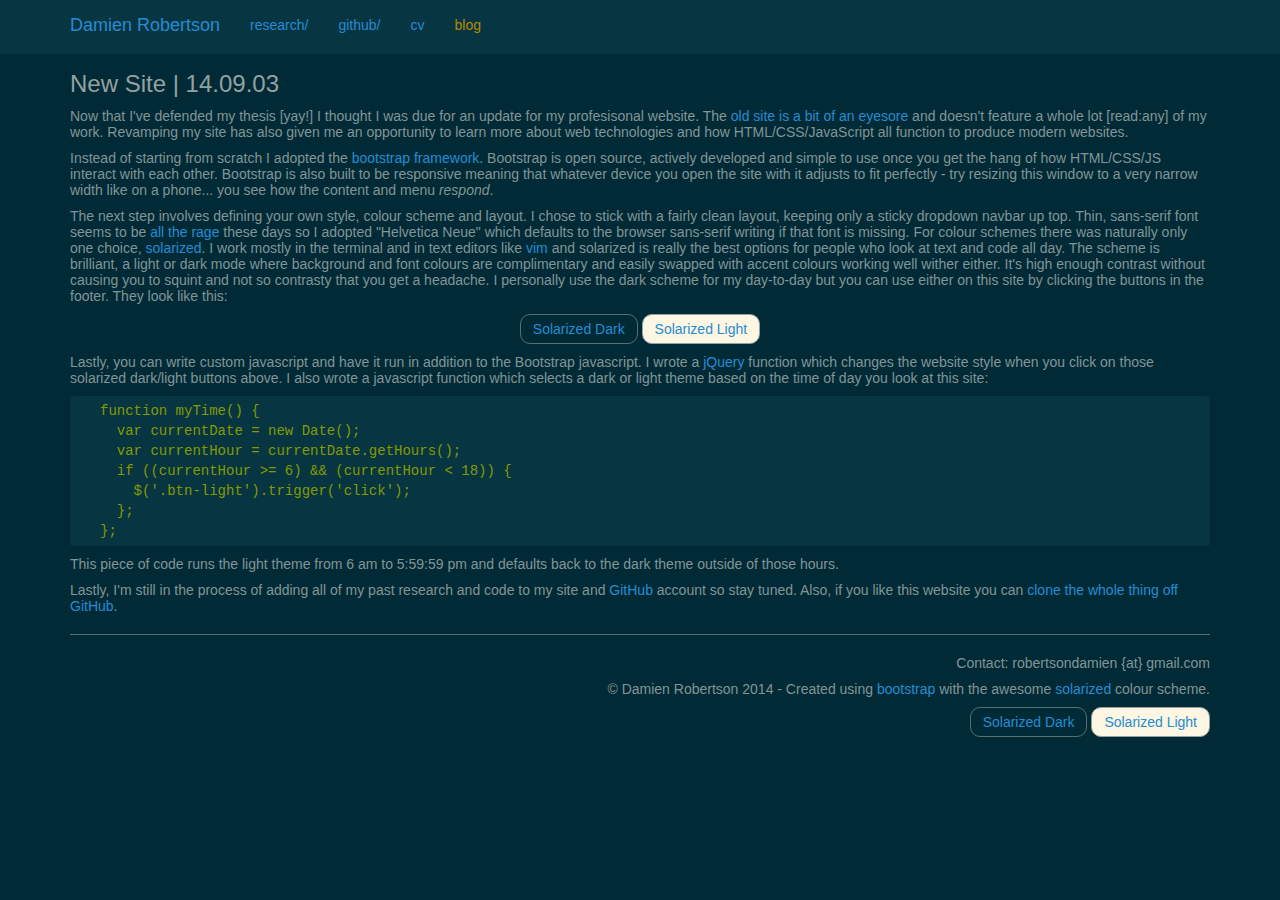
==== blog/blog_140903.html @ 72451e98 "initial commit" ====
<!DOCTYPE html>
<html lang="en">
  <head>
    <meta charset="utf-8">
    <meta http-equiv="X-UA-Compatible" content="IE=edge">
    <meta name="viewport" content="width=device-width, initial-scale=1">
    <meta name="keywords" content="Astronomy, Astrophysics, Graduate Student, Scientific Computing, Data Science, Blog">
    <meta name="description" content="Professional Page for Damien Robertson">
    <meta name="author" content="Damien Robertson">

    <title>Damien Robertson - Second Suns</title>

    <!-- Bootstrap core CSS -->
    <link href="../css/bootstrap.min.css" rel="stylesheet">

    <!-- Custom styles for this template-->
    <link href="../custom_css/basic_template.css" rel="stylesheet">

    <!-- HTML5 shim and Respond.js IE8 support of HTML5 elements and media queries -->
    <!--[if lt IE 9]>
      <script src="https://oss.maxcdn.com/libs/html5shiv/3.7.0/html5shiv.js"></script>
      <script src="https://oss.maxcdn.com/libs/respond.js/1.4.2/respond.min.js"></script>
    <![endif]-->
  </head>

  <body onload="myTime();">

    <!-- NAVIGATION START -->
    <div class="navbar navbar-inverse navbar-fixed-top" role="navigation">
      <div class="container" >
        <div class="navbar-header">
          <button type="button" class="navbar-toggle" data-toggle="collapse" data-target=".navbar-collapse">
            <span class="sr-only">Toggle navigation</span>
            <span class="icon-bar"></span>
            <span class="icon-bar"></span>
            <span class="icon-bar"></span>
          </button>
          <div class="navbar-brand">
            <a href="http://astronomerdamo.github.io/">Damien Robertson</a>
          </div>
        </div>
        <div class="collapse navbar-collapse">
          <ul class="nav navbar-nav">
            <li class="dropdown">
              <a class="dropdown-toggle" data-toggle="dropdown" href="http://astronomerdamo.github.io/research/research.html">research/</a>
              <ul class="dropdown-menu" role="menu">
                <li class="live">
                  <a href="http://astronomerdamo.github.io/research/research.html">Research Home</a>
                </li>
                <li class="divider"></li>
                <li class="dead">
                  <a href="#">Source Identification</a>
                </li>
                <li class="dead">
                  <a href="#">Ultra High Vacuum</a>
                </li>
                <li class="dead">
                  <a href="#">Timing Analysis</a>
                </li>
                <li class="dead">
                  <a href="#">N-Body Simulation</a>
                </li>
              </ul>
            </li>
            <li class="dropdown">
              <a class="dropdown-toggle" data-toggle="dropdown" href="https://github.com/astronomerdamo">github/</a>
              <ul class="dropdown-menu" role="menu">
                <li class="live">
                  <a href="https://github.com/astronomerdamo">GitHub Home</a>
                </li>
                <li class="divider"></li>
                <li class="live">
                  <a href="https://github.com/astronomerdamo/pydcf">pydcf - Discrete Correlation Function</a>
                </li>
                <li class="live">
                  <a href="https://github.com/astronomerdamo/pyreject">pyreject - Rejection Sampling</a>
                </li>
                <li class="live">
                  <a href="https://github.com/astronomerdamo/astronomerdamo.github.io">Website</a>
                </li>
                <li class="live">
                  <a href="https://github.com/astronomerdamo/mcmaster_thesis_template">McMaster University Thesis Template</a>
                </li>
              </ul>
            </li>
            <li class='live'>
              <a href="../docs/cv.html">cv</a>
            </li>
            <li class="live">
              <a class='active' href="../blog/blog_main.html">blog</a>
            </li>
          </ul>
        </div><!--/.nav-collapse -->
      </div>
    </div>
    
    <!-- NAVIGATION END-->
    
    <!--CONTENT-->

    <div class="container">
      
      <h3>New Site | 14.09.03</h3>
      
      <p>Now that I've defended my thesis [yay!] I thought I was due for an update for my profesisonal website. The <a href="http://www.physics.mcmaster.ca/~roberd9/">old site is a bit of an eyesore</a> and doesn't feature a whole lot [read:any] of my work. Revamping my site has also given me an opportunity to learn more about web technologies and how HTML/CSS/JavaScript all function to produce modern websites.</p>
      
      <p>Instead of starting from scratch I adopted the <a href="http://getbootstrap.com">bootstrap framework</a>. Bootstrap is open source, actively developed and simple to use once you get the hang of how HTML/CSS/JS interact with each other. Bootstrap is also built to be responsive meaning that whatever device you open the site with it adjusts to fit perfectly - try resizing this window to a very narrow width like on a phone... you see how the content and menu <em>respond</em>.</p>
      
      <p>The next step involves defining your own style, colour scheme and layout. I chose to stick with a fairly clean layout, keeping only a sticky dropdown navbar up top. Thin, sans-serif font seems to be <a href="https://www.apple.com/ca/ios/">all</a> <a href="http://www.ubuntu.com/">the</a> <a href="http://windows.microsoft.com/en-ca/windows-8/meet">rage</a> these days so I adopted "Helvetica Neue" which defaults to the browser sans-serif writing if that font is missing. For colour schemes there was naturally only one choice, <a href="http://ethanschoonover.com/solarized">solarized</a>. I work mostly in the terminal and in text editors like <a href="http://www.vim.org/">vim</a> and solarized is really the best options for people who look at text and code all day. The scheme is brilliant, a light or dark mode where background and font colours are complimentary and easily swapped with accent colours working well wither either. It's high enough contrast without causing you to squint and not so contrasty that you get a headache. I personally use the dark scheme for my day-to-day but you can use either on this site by clicking the buttons in the footer. They look like this:</p>
      
      <p style="text-align: center"><a class="btn btn-dark" role="button">Solarized Dark</a> <a class="btn btn-light" role="button">Solarized Light</a></p>
      
      <p>Lastly, you can write custom javascript and have it run in addition to the Bootstrap javascript. I wrote a <a href="http://jquery.com/">jQuery</a> function which changes the website style when you click on those solarized dark/light buttons above. I also wrote a javascript function which selects a dark or light theme based on the time of day you look at this site:</p>
      
      <p>
<pre>function myTime() {
  var currentDate = new Date();
  var currentHour = currentDate.getHours();
  if ((currentHour >= 6) && (currentHour < 18)) {
    $('.btn-light').trigger('click');
  };
};</pre>
      </p>
      
      <p>This piece of code runs the light theme from 6 am to 5:59:59 pm and defaults back to the dark theme outside of those hours.</p>
      
      <p>Lastly, I'm still in the process of adding all of my past research and code to my site and <a href="https://github.com/astronomerdamo">GitHub</a> account so stay tuned. Also, if you like this website you can <a href="https://github.com/astronomerdamo/astronomerdamo.github.io">clone the whole thing off GitHub</a>.</p>

    <!--FOOTER-->

      <hr>

      <footer>
        <p>Contact: robertsondamien {at} gmail.com</p>
        <p>&copy; Damien Robertson 2014 - Created using <a href="http://getbootstrap.com">bootstrap</a> with the awesome <a href="http://ethanschoonover.com/solarized">solarized</a> colour scheme.
        </p>
        <p><a class="btn btn-dark" role="button">Solarized Dark</a> <a class="btn btn-light" role="button">Solarized Light</a></p>
      </footer>
    </div>

    <!--/CONTENT-->

    <!-- Bootstrap core JavaScript
    ================================================== -->
    <!-- Placed at the end of the document so the pages load faster
    <script src="../bower_components/jquery/dist/jquery.min.js"></script> -->
    <script src="https://ajax.googleapis.com/ajax/libs/jquery/1.11.0/jquery.min.js"></script>
    <script src="../js/bootstrap.min.js"></script>
    <script src="../custom_js/basic_template.js"></script>
  </body>
</html>
---- custom_css/basic_template.css ----
/* Modifications to standard bootstrap basic_template
   Damien Robertson 2014 */

body {
  padding-top: 50px;
  background-color: #002b36;
  border-color: #93a1a1;
  font-family: "Helvetica Neue", sans-serif;
  font-weight: 200;
  line-height: normal;
  color: #839496;
}
h1, h2, h3, h4, h5, h6, .h1, .h2, .h3, .h4, .h5, .h6 {
  font-family: inherit;
  font-weight: inherit;
  line-height: inherit;
  color: #93a1a1;
}
a {
  color: #268bd2;
}
a:hover {
  color: #b58900;
  text-decoration: none;
}
a:active {
  color: #6c71c4;
}
p {
  color: inherit;
}
hr {
  margin-top: 20px;
  margin-bottom: 20px;
  border: 0;
  border-top: 1px solid #586e75;
}
.container{
  margin-right: auto;
  margin-left: auto;
  padding-left: 15px;
  padding-right: 15px;
}
.banner-image {
  margin-top: 25px;
  border-radius: 10px;
  width: 100%;
}
code{
  font-family: Courier, monospace;
  padding: 5px 5px 5px 30px;
  margin: 0px;
  font-size: inherit;
  color: #859900;
  background-color: #073642;
  white-space: nowrap;
  border-radius: 3px
}
pre {
  font-family: Courier, monospace;
  display: block;
  padding: 5px 5px 5px 30px;
  margin: 0px;
  font-size: inherit;
  color: #859900;
  background-color: #073642;
  border: 0px;
  border-radius: 3px;
  word-break: break-all;
  word-wrap: break-word;
}
/* NAVIGATION */
.btn {
  font-size: inherit;
  font-weight: inherit;
  line-height: inherit;
}
.btn:focus,
.btn:active:focus,
.btn.active:focus {
  outline: none;
}
.btn:active,
.btn.active {
  background-image: none;
  outline: 0;
  -webkit-box-shadow: none;
          box-shadow: none;
}
.btn-default {
  color: #268bd2;
  background-color: inherit;
  border-color: inherit;
  border-radius: 10px;
  font-family: inherit;
  font-weight: inherit;
}
.btn-default:hover,
.btn-default:focus,
.btn-default:active,
.btn-default.active,
.open .dropdown-toggle.btn-default {
  color: #b58900;
  background-color: #073642;
  border-color: inherit;
  font-family: inherit;
  font-weight: inherit;
}
.btn-dark {
  color: #268bd2;
  background-color: #002b36;
  border-color: #586e75;
  border-radius: 10px;
  font-family: inherit;
  font-weight: inherit;
}
.btn-dark:hover,
.btn-dark:focus,
.btn-dark:active {
  color: #b58900;
  background-color: #073642;
  border-color: #586e75;
  font-family: inherit;
  font-weight: inherit;
}
.btn-light {
  color: #268bd2;
  background-color: #fdf6e3;
  border-color: #93a1a1;
  border-radius: 10px;
  font-family: inherit;
  font-weight: inherit;
}
.btn-light:hover,
.btn-light:focus,
.btn-light:active {
  color: #b58900;
  background-color: #eee8d5;
  border-color: #93a1a1;
  font-family: inherit;
  font-weight: inherit;
}
.navbar-collapse{
  max-height: 340px;
  overflow-x: visible;
  padding-right: 15px;
  padding-left: 0px;
  -webkit-overflow-scrolling: touch;
  background-color: #073642;
  border-color: inherit;
}
.navbar-nav {
  margin: 4.0px 0px;
}
.navbar-nav > li > a {
  padding-top: 11px;
  line-height: 20px;
}
.navbar-inverse {
  background-color: #073642;
  border-color: inherit;
  border: 0px;
}
.navbar-inverse .navbar-brand{
  color: inherit;
  padding-top: 15px;
  padding-left: 15px;
  line-height: 20px;
}
.navbar-inverse .navbar-brand .active{
  color: #b58900;
  text-decoration: none;
}
.navbar-inverse .navbar-brand:hover,
.navbar-inverse .navbar-brand:focus{
  color: #b58900;
  background-color: transparent;
}
.navbar-inverse .navbar-nav > li > a {
  color: #268bd2;
}
.navbar-inverse .navbar-nav > .dead > a,
.navbar-inverse .navbar-nav > .dead > a:hover,
.navbar-inverse .navbar-nav > .dead > a:focus {
  color: #606060;
  text-decoration: none;
  background-color: inherit;
  font-family: inherit;
  font-weight: inherit;
}
.navbar-inverse .navbar-nav .active {
  color: #b58900;
}
.navbar-inverse .navbar-nav > li > a:hover,
.navbar-inverse .navbar-nav > li > a:focus {
  color: #b58900;
  background-color: transparent;
}
.navbar-inverse .navbar-nav > .active > a,
.navbar-inverse .navbar-nav > .active > a:hover,
.navbar-inverse .navbar-nav > .active > a:focus {
  color: #b58900;
  background-color: transparent;
}
.navbar-inverse .navbar-toggle {
  border-color: #586e75;
  border-radius: 10px;
}
.navbar-inverse .navbar-toggle:hover,
.navbar-inverse .navbar-toggle:focus {
  background-color: inherit;
}
.navbar-inverse .navbar-toggle .icon-bar {
  background-color: #b58900;
}
.navbar-inverse .navbar-collapse,
.navbar-inverse .navbar-form {
  border-radius: 0px;
  box-shadow: none;
}
.navbar-inverse .navbar-nav .open > a,
.navbar-inverse .navbar-nav .open > a:hover,
.navbar-inverse .navbar-nav .open > a:focus {
  background-color: inherit;
  color: #b58900;
  font-family: inherit;
  font-weight: inherit;
}
.dropdown > .dropdown-menu {
  background-color: #073642;
  border-color: #073642;
  border-bottom-left-radius: 10px;
  border-bottom-right-radius: 10px;
  -webkit-box-shadow: none;
          box-shadow: none;
}
.dropdown > .dropdown-menu > .live > a {
  color: #268bd2;
  font-weight: inherit;
}
.dropdown > .dropdown-menu > .live > a:hover,
.dropdown > .dropdown-menu > .live > a:focus {
  color: #b58900;
  text-decoration: none;
  background-color: inherit;
}
.dropdown-menu > .active > a,
.dropdown-menu > .active > a:hover,
.dropdown-menu > .active > a:focus {
  color: #b58900;
  text-decoration: none;
  background-color: inherit;
}
.dropdown-menu > .dead > a,
.dropdown-menu > .dead > a:hover,
.dropdown-menu > .dead > a:focus {
  color: #606060;
  text-decoration: none;
  background-color: inherit;
  font-family: inherit;
  font-weight: inherit;
}
.dropdown.open > .dropdown-toggle {
  color: #b58900;
  background-color: inherit;
}
.dropdown-menu .divider {
  margin-top: 5px;
  margin-bottom: 5px;
  margin-left: 20px;
  margin-right: 20px;
  border: 0;
  border-top: 1px solid #586e75;
}
@media (max-width: 767px) {
  .navbar-inverse .navbar-nav .open .dropdown-menu > .dropdown-header {
    border-color: inherit;
  }
  .navbar-inverse .navbar-nav .open .dropdown-menu .divider {
    background-color: inherit;
  }
  .navbar-inverse .navbar-nav .open .dropdown-menu > .live > a {
    color: #268bd2;
  }
  .navbar-inverse .navbar-nav .open .dropdown-menu > .live > a:hover,
  .navbar-inverse .navbar-nav .open .dropdown-menu > .live > a:focus {
    color: #b58900;
    background-color: transparent;
  }
  .navbar-inverse .navbar-nav .open .dropdown-menu > .active > a,
  .navbar-inverse .navbar-nav .open .dropdown-menu > .active > a:hover,
  .navbar-inverse .navbar-nav .open .dropdown-menu > .active > a:focus {
    color: #fff;
    background-color: inherit;
  }
  .navbar-inverse .navbar-nav .open .dropdown-menu > .dead > a,
  .navbar-inverse .navbar-nav .open .dropdown-menu > .dead > a:hover,
  .navbar-inverse .navbar-nav .open .dropdown-menu > .dead > a:focus {
    color: #606060;
    background-color: transparent;
  }
}
/* NAVIGATION */
footer > p {
  text-align: right;
}
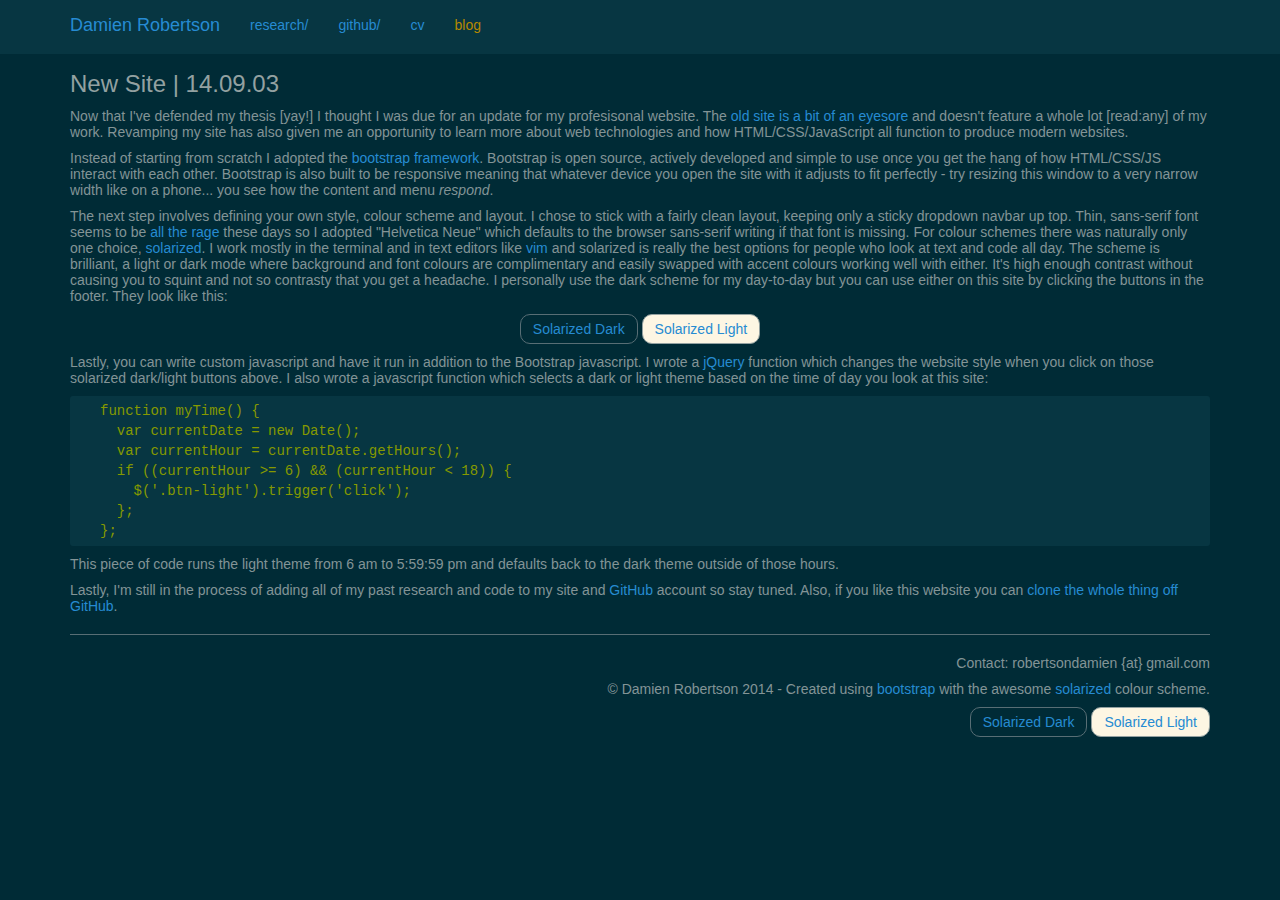
==== commit 21778b3c: "Fixed spelling mistake" ====
--- a/blog/blog_140903.html
+++ b/blog/blog_140903.html
@@ -106,7 +106,7 @@
       
       <p>Instead of starting from scratch I adopted the <a href="http://getbootstrap.com">bootstrap framework</a>. Bootstrap is open source, actively developed and simple to use once you get the hang of how HTML/CSS/JS interact with each other. Bootstrap is also built to be responsive meaning that whatever device you open the site with it adjusts to fit perfectly - try resizing this window to a very narrow width like on a phone... you see how the content and menu <em>respond</em>.</p>
       
-      <p>The next step involves defining your own style, colour scheme and layout. I chose to stick with a fairly clean layout, keeping only a sticky dropdown navbar up top. Thin, sans-serif font seems to be <a href="https://www.apple.com/ca/ios/">all</a> <a href="http://www.ubuntu.com/">the</a> <a href="http://windows.microsoft.com/en-ca/windows-8/meet">rage</a> these days so I adopted "Helvetica Neue" which defaults to the browser sans-serif writing if that font is missing. For colour schemes there was naturally only one choice, <a href="http://ethanschoonover.com/solarized">solarized</a>. I work mostly in the terminal and in text editors like <a href="http://www.vim.org/">vim</a> and solarized is really the best options for people who look at text and code all day. The scheme is brilliant, a light or dark mode where background and font colours are complimentary and easily swapped with accent colours working well wither either. It's high enough contrast without causing you to squint and not so contrasty that you get a headache. I personally use the dark scheme for my day-to-day but you can use either on this site by clicking the buttons in the footer. They look like this:</p>
+      <p>The next step involves defining your own style, colour scheme and layout. I chose to stick with a fairly clean layout, keeping only a sticky dropdown navbar up top. Thin, sans-serif font seems to be <a href="https://www.apple.com/ca/ios/">all</a> <a href="http://www.ubuntu.com/">the</a> <a href="http://windows.microsoft.com/en-ca/windows-8/meet">rage</a> these days so I adopted "Helvetica Neue" which defaults to the browser sans-serif writing if that font is missing. For colour schemes there was naturally only one choice, <a href="http://ethanschoonover.com/solarized">solarized</a>. I work mostly in the terminal and in text editors like <a href="http://www.vim.org/">vim</a> and solarized is really the best options for people who look at text and code all day. The scheme is brilliant, a light or dark mode where background and font colours are complimentary and easily swapped with accent colours working well with either. It's high enough contrast without causing you to squint and not so contrasty that you get a headache. I personally use the dark scheme for my day-to-day but you can use either on this site by clicking the buttons in the footer. They look like this:</p>
       
       <p style="text-align: center"><a class="btn btn-dark" role="button">Solarized Dark</a> <a class="btn btn-light" role="button">Solarized Light</a></p>
       
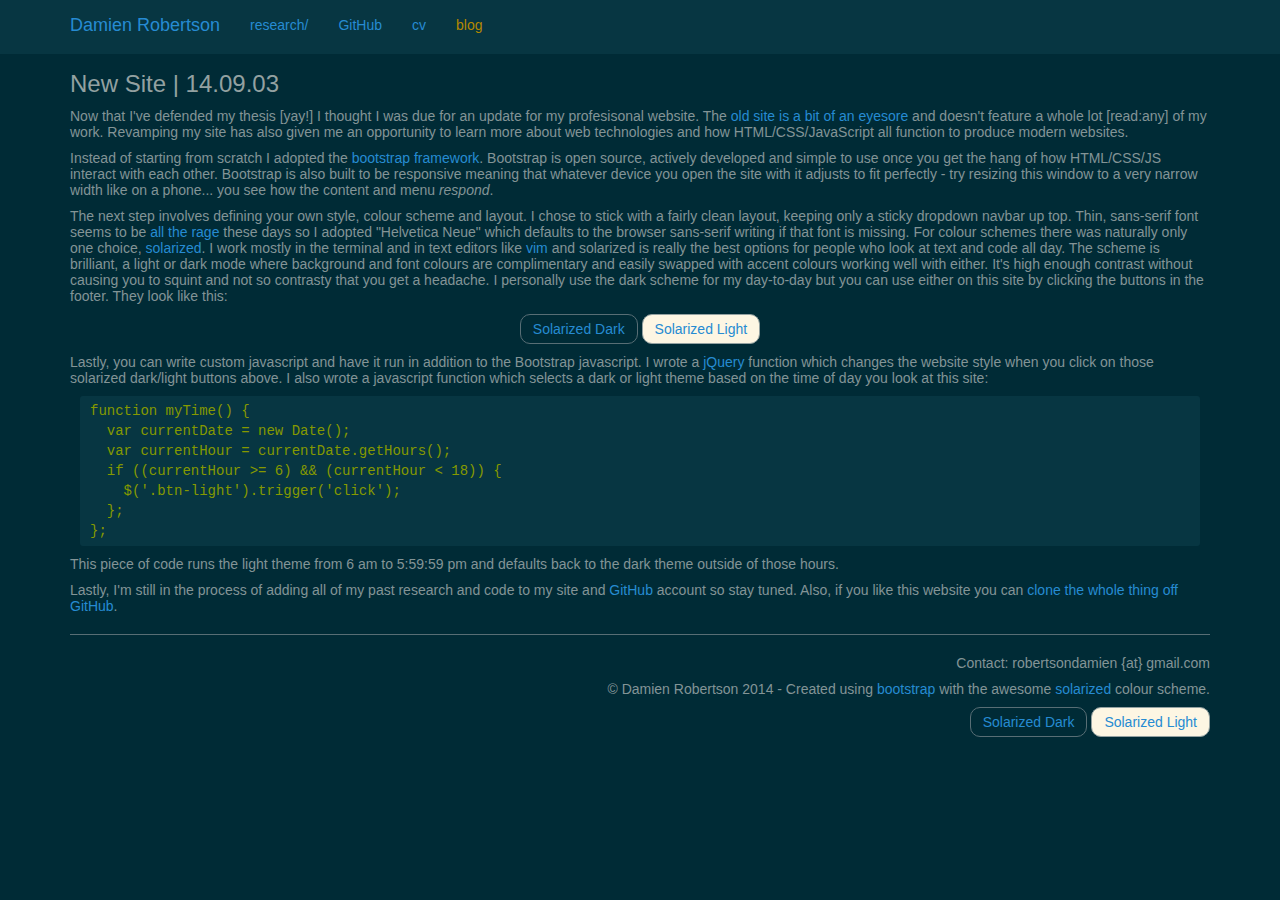
==== commit 6a906391: "Updated nav links" ====
--- a/blog/blog_140903.html
+++ b/blog/blog_140903.html
@@ -48,8 +48,8 @@
                   <a href="http://astronomerdamo.github.io/research/research.html">Research Home</a>
                 </li>
                 <li class="divider"></li>
-                <li class="dead">
-                  <a href="#">Source Identification</a>
+                <li class="live">
+                  <a href="../research/perseus.html">Source Identification</a>
                 </li>
                 <li class="dead">
                   <a href="#">Ultra High Vacuum</a>
@@ -62,26 +62,8 @@
                 </li>
               </ul>
             </li>
-            <li class="dropdown">
-              <a class="dropdown-toggle" data-toggle="dropdown" href="https://github.com/astronomerdamo">github/</a>
-              <ul class="dropdown-menu" role="menu">
-                <li class="live">
-                  <a href="https://github.com/astronomerdamo">GitHub Home</a>
-                </li>
-                <li class="divider"></li>
-                <li class="live">
-                  <a href="https://github.com/astronomerdamo/pydcf">pydcf - Discrete Correlation Function</a>
-                </li>
-                <li class="live">
-                  <a href="https://github.com/astronomerdamo/pyreject">pyreject - Rejection Sampling</a>
-                </li>
-                <li class="live">
-                  <a href="https://github.com/astronomerdamo/astronomerdamo.github.io">Website</a>
-                </li>
-                <li class="live">
-                  <a href="https://github.com/astronomerdamo/mcmaster_thesis_template">McMaster University Thesis Template</a>
-                </li>
-              </ul>
+            <li class='live'>
+              <a href="https://github.com/astronomerdamo">GitHub</a>
             </li>
             <li class='live'>
               <a href="../docs/cv.html">cv</a>
--- a/custom_css/basic_template.css
+++ b/custom_css/basic_template.css
@@ -41,6 +41,12 @@
   padding-left: 15px;
   padding-right: 15px;
 }
+.inline-img {
+  margin-top: 25px;
+  margin-bottom: 25px;
+  border-radius: 10px;
+  width: 100%;
+}
 .banner-image {
   margin-top: 25px;
   border-radius: 10px;
@@ -48,26 +54,26 @@
 }
 code{
   font-family: Courier, monospace;
-  padding: 5px 5px 5px 30px;
-  margin: 0px;
+  /*padding: 5px 30px 5px 30px;*/
+  background-color: #073642;
   font-size: inherit;
   color: #859900;
-  background-color: #073642;
   white-space: nowrap;
   border-radius: 3px
 }
 pre {
   font-family: Courier, monospace;
   display: block;
-  padding: 5px 5px 5px 30px;
-  margin: 0px;
+  padding: 5px 10px 5px 10px;
+  margin: 10px 10px 10px 10px;
   font-size: inherit;
   color: #859900;
   background-color: #073642;
   border: 0px;
   border-radius: 3px;
-  word-break: break-all;
-  word-wrap: break-word;
+  z-index: 0;
+  overflow-x: scroll;
+  -webkit-overflow-scrolling: touch;
 }
 /* NAVIGATION */
 .btn {
@@ -187,6 +193,7 @@
   background-color: inherit;
   font-family: inherit;
   font-weight: inherit;
+  cursor: default;
 }
 .navbar-inverse .navbar-nav .active {
   color: #b58900;
@@ -216,6 +223,7 @@
 .navbar-inverse .navbar-collapse,
 .navbar-inverse .navbar-form {
   border-radius: 0px;
+  border-color: #073642;
   box-shadow: none;
 }
 .navbar-inverse .navbar-nav .open > a,
@@ -239,7 +247,8 @@
   font-weight: inherit;
 }
 .dropdown > .dropdown-menu > .live > a:hover,
-.dropdown > .dropdown-menu > .live > a:focus {
+.dropdown > .dropdown-menu > .live > a:focus,
+.dropdown > .dropdown-menu > .live  .active {
   color: #b58900;
   text-decoration: none;
   background-color: inherit;
@@ -259,6 +268,7 @@
   background-color: inherit;
   font-family: inherit;
   font-weight: inherit;
+  cursor: default;
 }
 .dropdown.open > .dropdown-toggle {
   color: #b58900;
@@ -298,9 +308,26 @@
   .navbar-inverse .navbar-nav .open .dropdown-menu > .dead > a:focus {
     color: #606060;
     background-color: transparent;
+    cursor: default;
   }
 }
 /* NAVIGATION */
 footer > p {
   text-align: right;
-}+}
+.masterQuote {
+  cursor: default;
+  color: #cb4b16;
+}
+.quote {
+  display: none;
+  position: absolute;
+  width: auto;
+  opacity: 0.95;
+  background-color: #073642;
+  color: #93a1a1;
+  border-radius: 10px;
+  padding: 5px;
+  margin: 5px 0px 5px 0px;
+  cursor: pointer;
+}
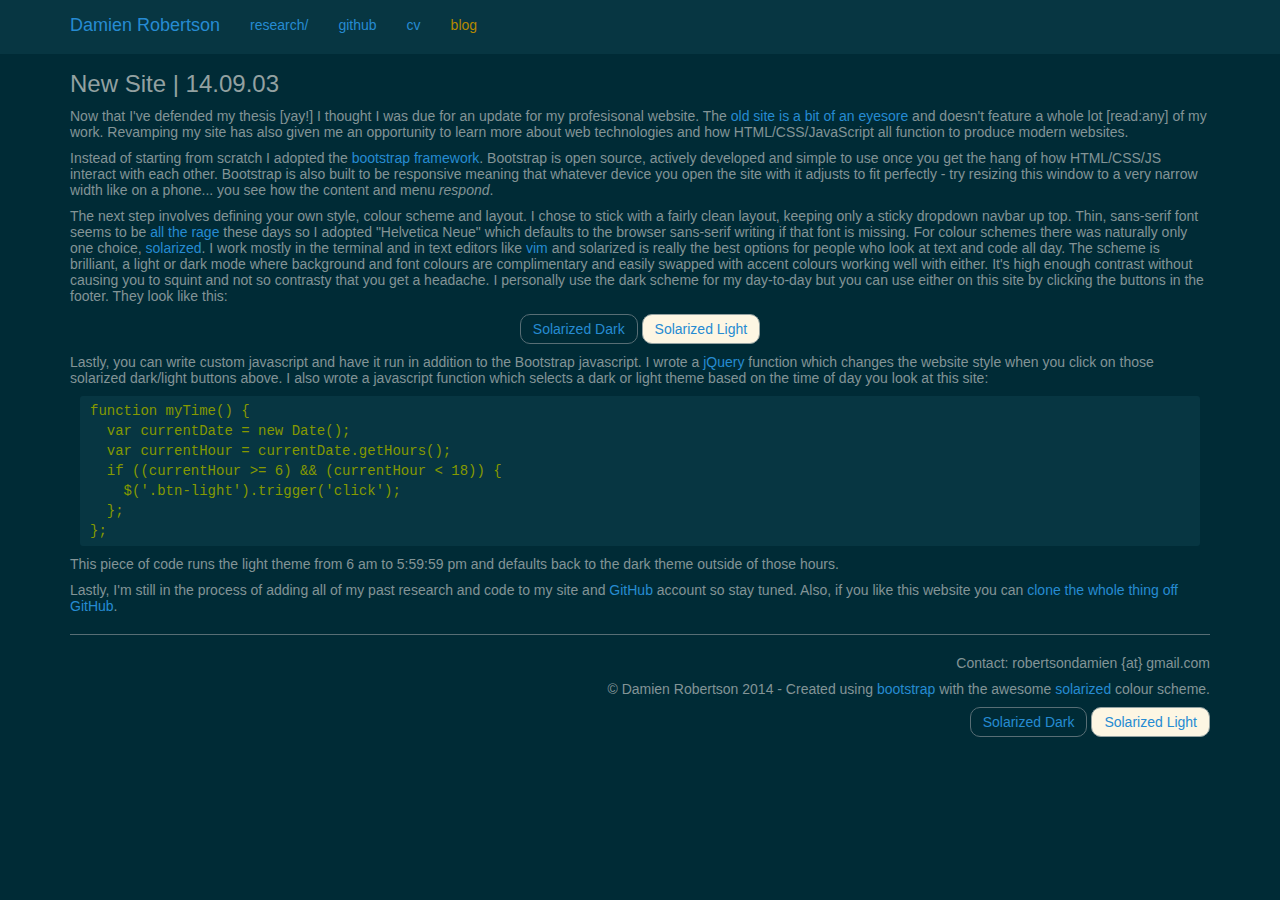
==== commit a001601c: "Updated nav links" ====
--- a/blog/blog_140903.html
+++ b/blog/blog_140903.html
@@ -63,7 +63,7 @@
               </ul>
             </li>
             <li class='live'>
-              <a href="https://github.com/astronomerdamo">GitHub</a>
+              <a href="https://github.com/astronomerdamo">github</a>
             </li>
             <li class='live'>
               <a href="../docs/cv.html">cv</a>
